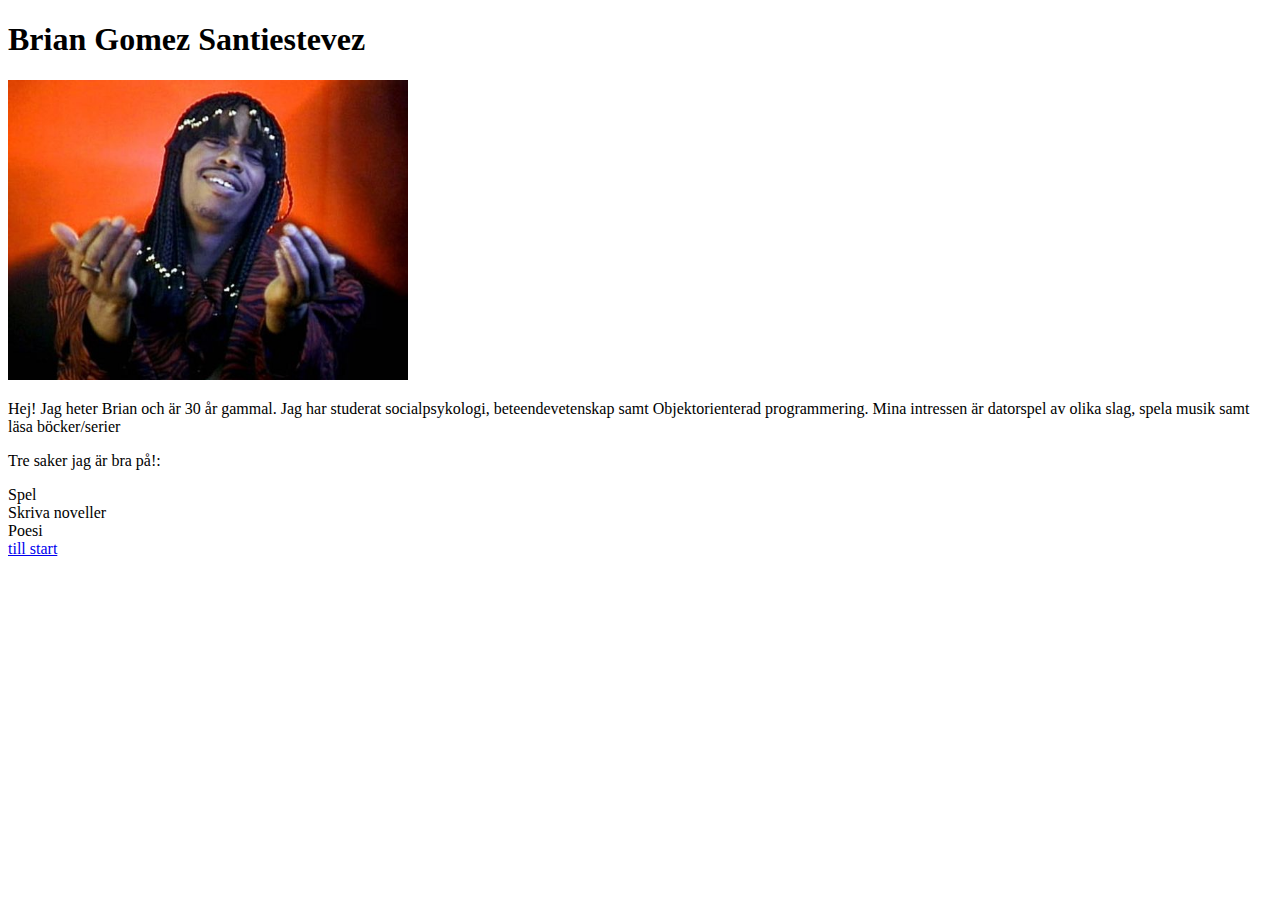
==== BrianPage.html @ d9478e52 "Skrivit klart BrianPage" ====
<!DOCTYPE html>
<html lang="en">
<head>
    <meta charset="UTF-8">
    <meta name="viewport" content="width=device-width, initial-scale=1.0">
    <title>Document</title>
</head>
<body>
    <h1>Brian Gomez Santiestevez</h1>

    <div> <img src="Images/rickjames.jpg" width="400" /> </div>

    <p> Hej! Jag heter Brian och är 30 år gammal. Jag har studerat socialpsykologi, beteendevetenskap samt Objektorienterad programmering. Mina intressen är datorspel av olika slag, spela musik samt läsa böcker/serier</p>
    <p>Tre saker jag är bra på!:</p>
    <li>Spel</li>
    <li>Skriva noveller</li>
    <li>Poesi</li>

    <a href="index.html">till start</a>

</body>
</html>
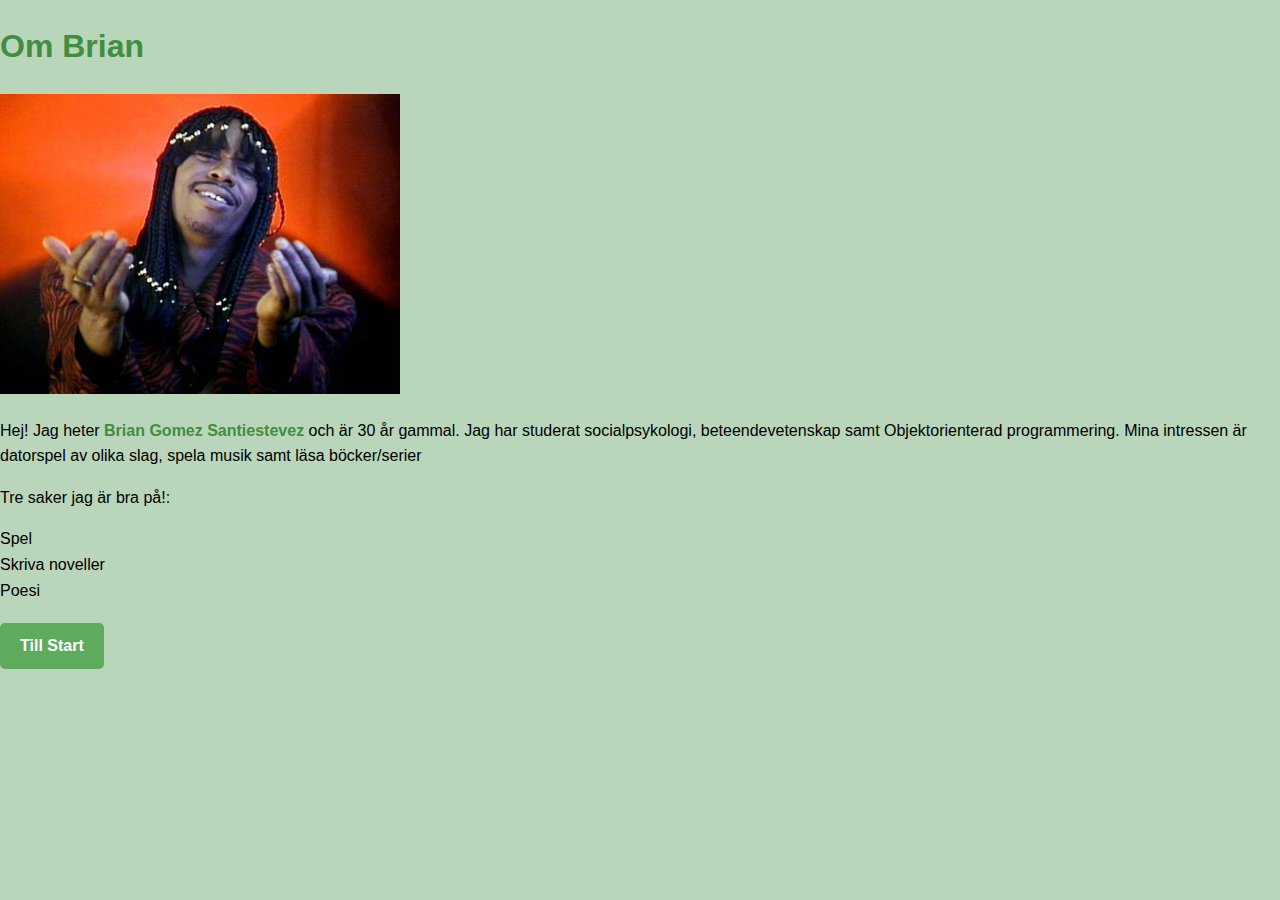
==== commit 334be531: "fixat design på BrianPage samt knappar på namn i startpage" ====
--- a/BrianPage.html
+++ b/BrianPage.html
@@ -1,22 +1,24 @@
 <!DOCTYPE html>
 <html lang="en">
 <head>
+    <link rel="stylesheet" href="styles.css">
     <meta charset="UTF-8">
     <meta name="viewport" content="width=device-width, initial-scale=1.0">
-    <title>Document</title>
+    <title>Brian Gomez Santiestevez</title>
 </head>
 <body>
-    <h1>Brian Gomez Santiestevez</h1>
+    <h1 class="main-heading">Om Brian</h1>
 
     <div> <img src="Images/rickjames.jpg" width="400" /> </div>
 
-    <p> Hej! Jag heter Brian och är 30 år gammal. Jag har studerat socialpsykologi, beteendevetenskap samt Objektorienterad programmering. Mina intressen är datorspel av olika slag, spela musik samt läsa böcker/serier</p>
+    <p> Hej! Jag heter <strong>Brian Gomez Santiestevez</strong> och är 30 år gammal. Jag har studerat socialpsykologi, beteendevetenskap samt Objektorienterad programmering. Mina intressen är datorspel av olika slag, spela musik samt läsa böcker/serier</p>
     <p>Tre saker jag är bra på!:</p>
     <li>Spel</li>
     <li>Skriva noveller</li>
     <li>Poesi</li>
 
-    <a href="index.html">till start</a>
+    <a href="index.html" class="back-button">Till Start</a>
+
 
 </body>
 </html>--- a/styles.css
+++ b/styles.css
@@ -0,0 +1,71 @@
+body {
+    font-family: 'Arial', sans-serif;
+    line-height: 1.6;
+    margin: 0;
+    padding: 0;
+    background-color:  rgb(186, 214, 186);
+}
+
+header {
+    background-color: rgb(130, 190, 130);
+    color:  rgb(130, 190, 130);
+    padding: 1rem 0;
+    text-align: center;
+}
+.main-heading {
+    color: rgb(65, 141, 65);
+}
+
+
+header h1 {
+    color: rgb(65, 141, 65);
+    margin: 0;
+}
+
+
+h2 {
+    color: rgb(48, 122, 48);
+}
+
+strong {
+    color: rgb(65, 141, 65);
+    font-weight: bold;
+}
+/*Här kan man justera knappen som syns på våra namn och tillbakaknappen */
+.back-button {
+    display: inline-block;
+    padding: 10px 20px;
+    margin: 20px 0;
+    background-color: #5eab5e;
+    color: white;
+    border-radius: 5px;
+    text-decoration: none;
+    font-weight: bold;
+    transition: background-color 0.3s, color 0.3s;
+}
+
+.back-button:hover {
+    background-color: #4d944d;
+    color: #e0e0e0;
+}
+/*Här kan man justera storlek, färg bakgrund till huvudrubriken på startsidan */
+.site-header {
+    background-color: rgb(65, 141, 65);
+    padding: 20px 0;
+    text-align: center;
+}
+
+.header-content {
+    display: flex;
+    flex-direction: column;
+    align-items: center;
+    justify-content: center;
+}
+
+.site-header h1 {
+    color: rgb(174, 220, 174);
+    font-family: 'Arial', sans-serif;
+    font-size: 2.5em;
+    margin: 0;
+}
+
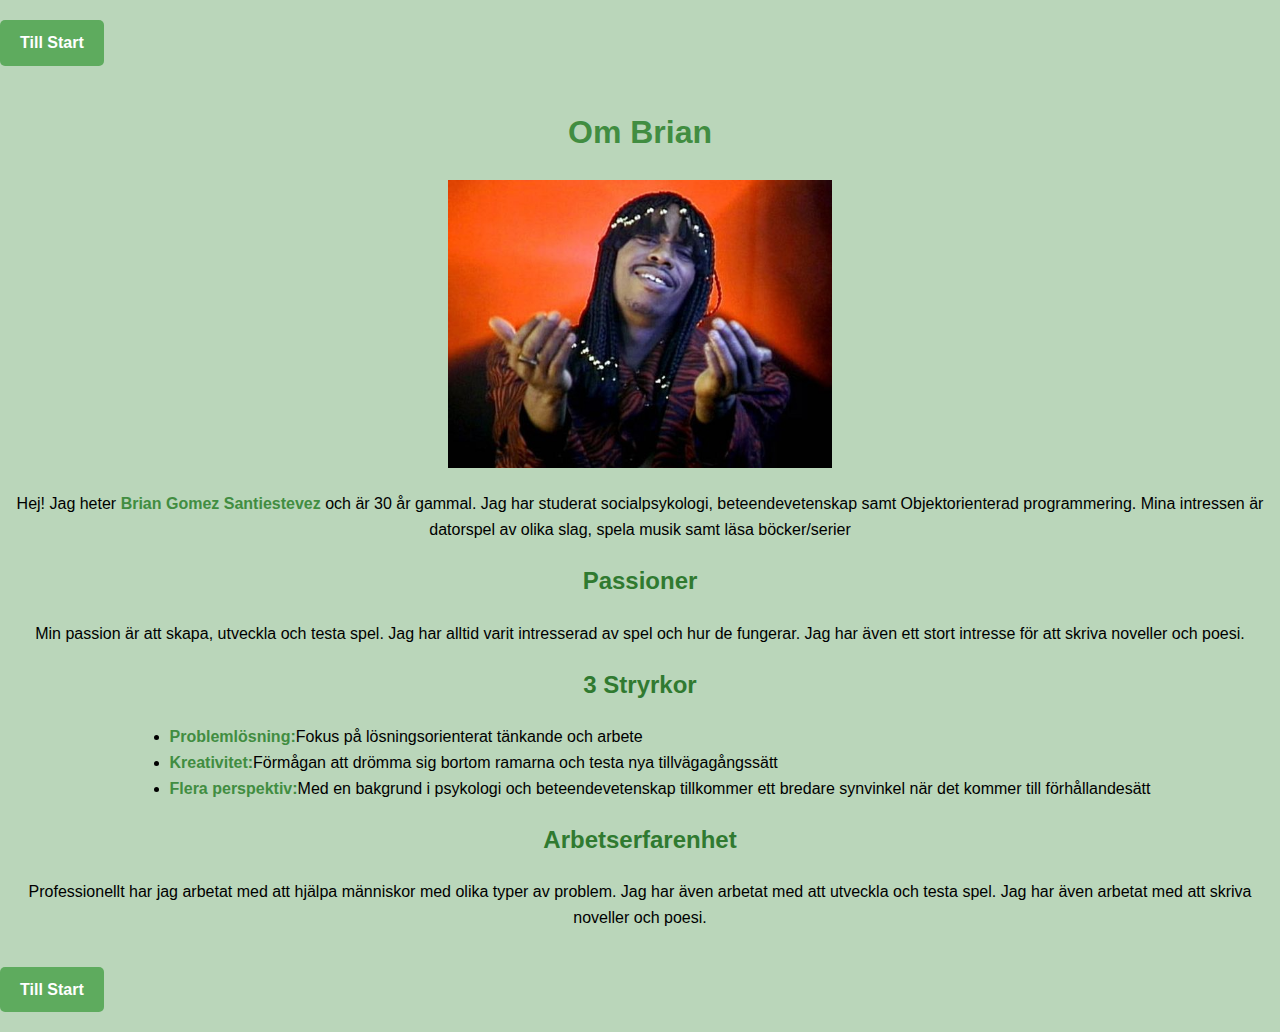
==== commit 6eb91f09: "Update BrianPage.html" ====
--- a/BrianPage.html
+++ b/BrianPage.html
@@ -1,22 +1,40 @@
 <!DOCTYPE html>
 <html lang="en">
 <head>
-    <link rel="stylesheet" href="styles.css">
+    <link rel="stylesheet" href="styles_JH.css">
     <meta charset="UTF-8">
     <meta name="viewport" content="width=device-width, initial-scale=1.0">
     <title>Brian Gomez Santiestevez</title>
 </head>
 <body>
+    <a href="index.html" class="back-button">Till Start</a>
+
     <h1 class="main-heading">Om Brian</h1>
 
-    <div> <img src="Images/rickjames.jpg" width="400" /> </div>
+    <div style="text-align: center;"> <img src="Images/rickjames.jpg" width="30%" /> </div>
 
-    <p> Hej! Jag heter <strong>Brian Gomez Santiestevez</strong> och är 30 år gammal. Jag har studerat socialpsykologi, beteendevetenskap samt Objektorienterad programmering. Mina intressen är datorspel av olika slag, spela musik samt läsa böcker/serier</p>
-    <p>Tre saker jag är bra på!:</p>
-    <li>Spel</li>
-    <li>Skriva noveller</li>
-    <li>Poesi</li>
+    <section>
+        <p> Hej! Jag heter <strong>Brian Gomez Santiestevez</strong> och är 30 år gammal. Jag har studerat socialpsykologi, beteendevetenskap samt Objektorienterad programmering. Mina intressen är datorspel av olika slag, spela musik samt läsa böcker/serier</p>
+    </section>
 
+    <section>
+    <h2>Passioner</h2>
+    <p>Min passion är att skapa, utveckla och testa spel. Jag har alltid varit intresserad av spel och hur de fungerar. Jag har även ett stort intresse för att skriva noveller och poesi.</p>
+    
+    <section>
+        <h2>3 Stryrkor </h2>
+        <ul class="centered-list">
+            <li><strong>Problemlösning:</strong>Fokus på lösningsorienterat tänkande och arbete</li>
+            <li><strong> Kreativitet:</strong>Förmågan att drömma sig bortom ramarna och testa nya tillvägagångssätt</li>
+            <li><strong>Flera perspektiv:</strong>Med en bakgrund i psykologi och beteendevetenskap tillkommer ett bredare synvinkel när det kommer till förhållandesätt</li>
+        </ul>
+    </section>
+    </section>
+
+    <section>
+        <h2>Arbetserfarenhet</h2>
+        <p>Professionellt har jag arbetat med att hjälpa människor med olika typer av problem. Jag har även arbetat med att utveckla och testa spel. Jag har även arbetat med att skriva noveller och poesi.</p>
+    </section>
     <a href="index.html" class="back-button">Till Start</a>
 
 
--- a/styles_JH.css
+++ b/styles_JH.css
@@ -0,0 +1,89 @@
+body {
+    font-family: 'Arial', sans-serif;
+    line-height: 1.6;
+    margin: 0;
+    padding: 0;
+    background-color:  rgb(186, 214, 186);
+    
+}
+
+header {
+    background-color: rgb(130, 190, 130);
+    color:  rgb(130, 190, 130);
+    padding: 1rem 0;
+    text-align: center;
+}
+.main-heading {
+    color: rgb(65, 141, 65);
+    text-align: center;
+    
+}
+
+
+header h1 {
+    color: rgb(65, 141, 65);
+    margin: 0;
+    text-align: center;
+}
+
+
+h2 {
+    color: rgb(48, 122, 48);
+    text-align: center;
+}
+
+strong {
+    color: rgb(65, 141, 65);
+    font-weight: bold;
+}
+
+section {
+    text-align: center;
+}
+
+.centered-list {
+    margin-left: auto;
+    margin-right: auto;
+    text-align: left;
+    width: fit-content;
+}
+
+
+/*Här kan man justera knappen som syns på våra namn och tillbakaknappen */
+.back-button {
+    display: inline-block;
+    padding: 10px 20px;
+    margin: 20px 0;
+    background-color: #5eab5e;
+    color: white;
+    border-radius: 5px;
+    text-decoration: none;
+    font-weight: bold;
+    transition: background-color 0.3s, color 0.3s;
+    
+}
+
+.back-button:hover {
+    background-color: #4d944d;
+    color: #e0e0e0;
+}
+/*Här kan man justera storlek, färg bakgrund till huvudrubriken på startsidan */
+.site-header {
+    background-color: rgb(65, 141, 65);
+    padding: 20px 0;
+}
+
+.header-content {
+    display: flex;
+    flex-direction: column;
+    align-items: center;
+    justify-content: center;
+}
+
+.site-header h1 {
+    color: rgb(174, 220, 174);
+    font-family: 'Arial', sans-serif;
+    font-size: 2.5em;
+    margin: 0;
+}
+
